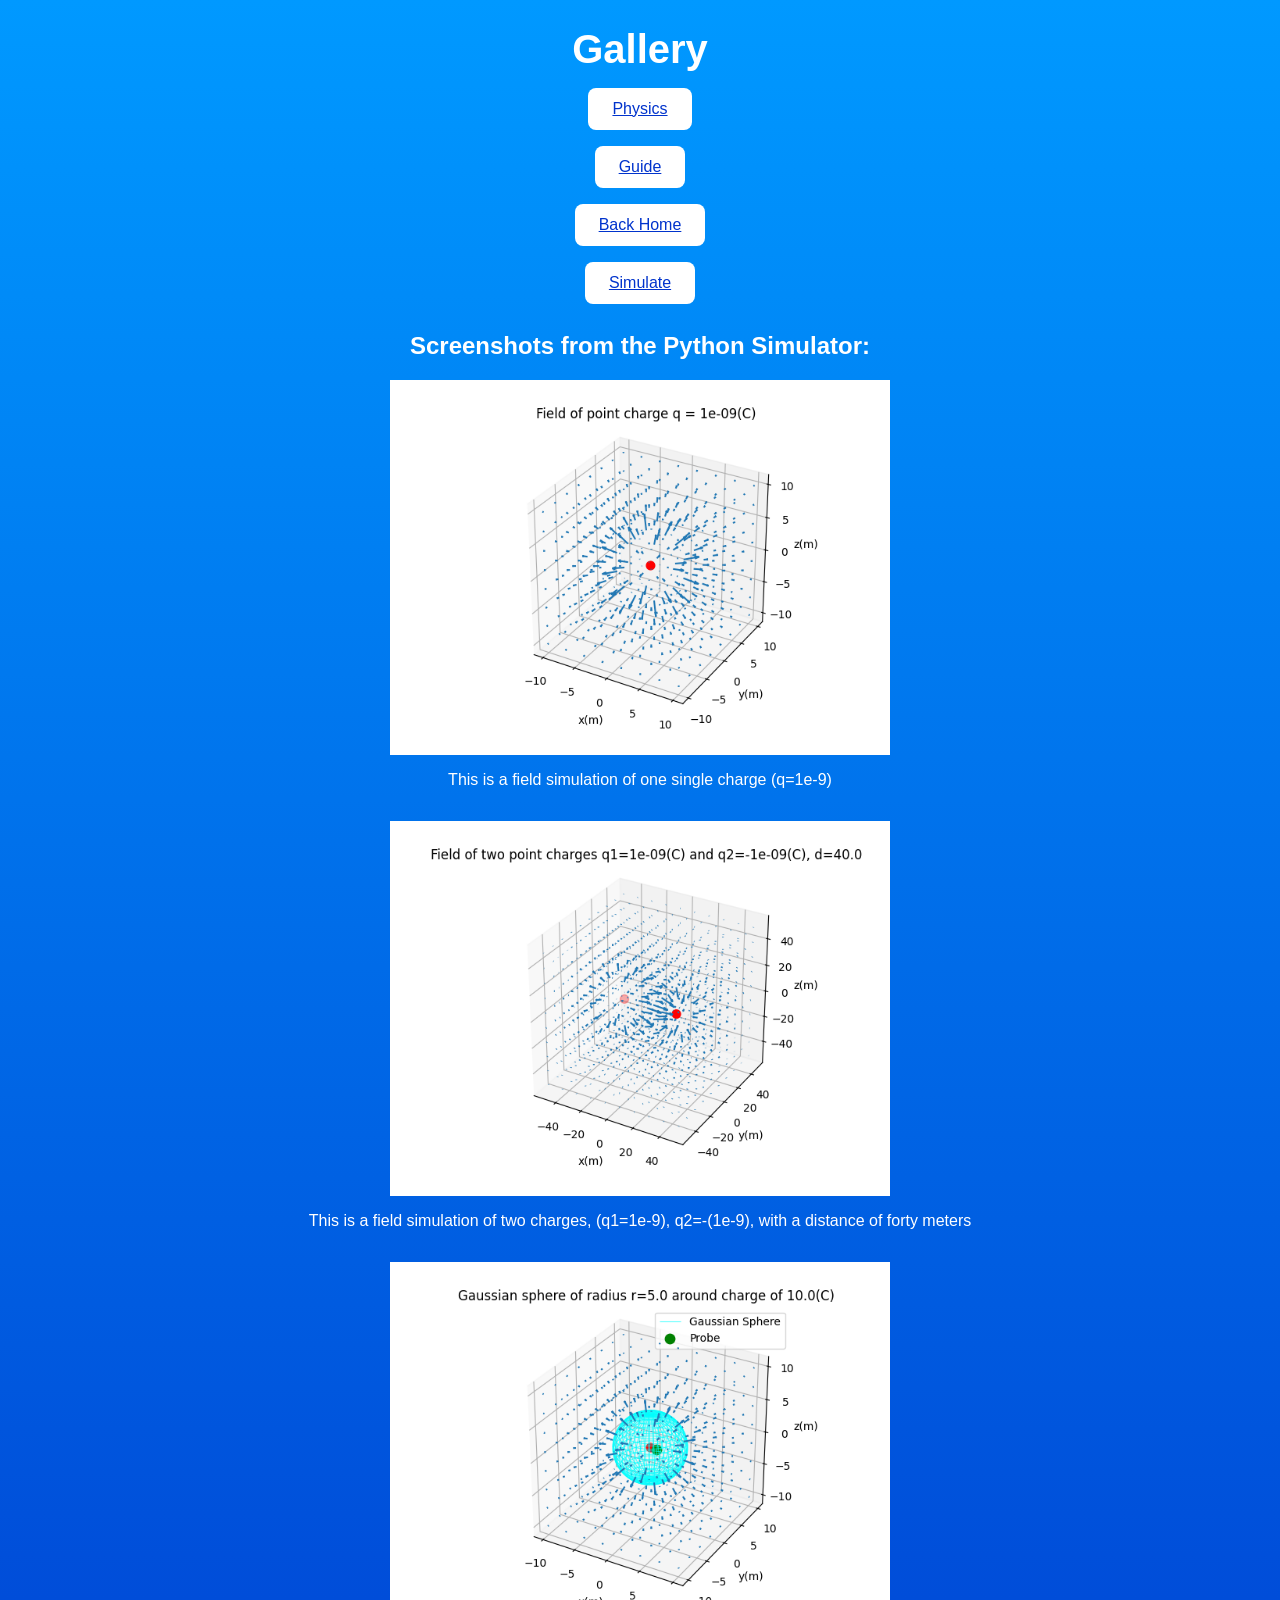
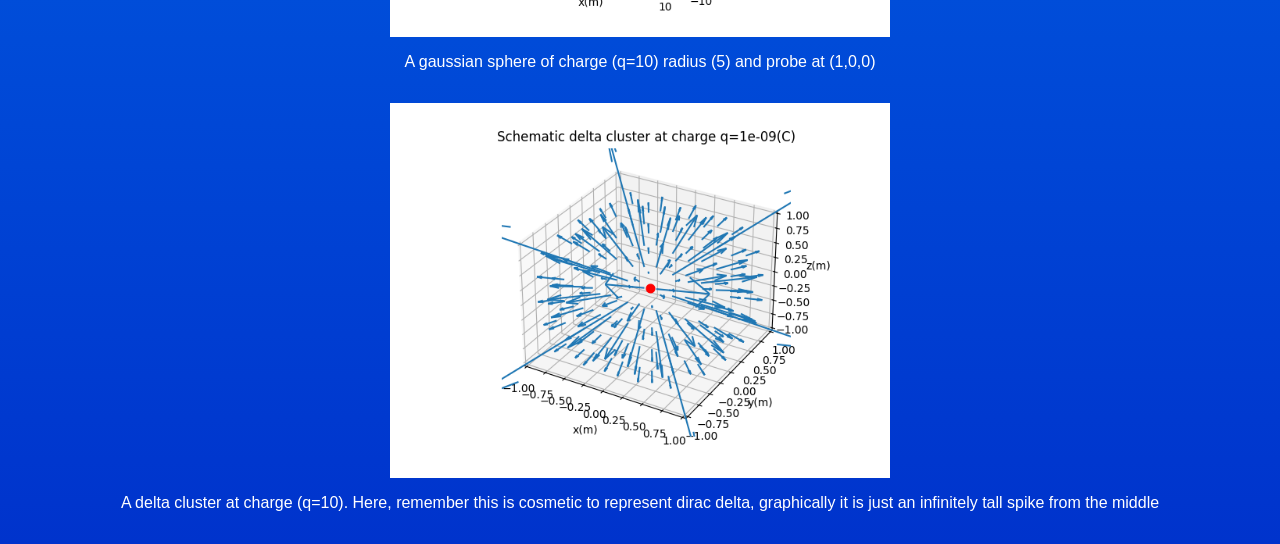
==== Static/Gallery.html @ e861a439 "Add browser simulations and Static site updates" ====
<!DOCTYPE html>
<html lang="en">
<head>
    <meta charset="UTF-8">
    <title>Gallery</title>
     <style>
    body {
      margin: 0;
      min-height: 100vh;
      background: linear-gradient(180deg, #0099ff, #0033cc);
      display: flex;
      flex-direction: column;
      align-items: center;
      justify-content: center;
      text-align: center;
      color: white;
      font-family: Arial, sans-serif;
    }
    h1 { font-size: 2.5rem; margin-bottom: 0.5rem; }
    p  { margin-bottom: 2rem; }
    .btn {
      border: none;
      padding: 12px 24px;
      margin: 8px;
      font-size: 1rem;
      border-radius: 8px;
      cursor: pointer;
    }
    .btn-blue   { background: white; color: #0033cc; }
    .btn-yellow { background: #ffcc00; color: #003366; }
    .btn-outline { background: transparent; color: white; border: 2px solid white; }
    .btn:hover { opacity: 0.85; }
  </style>
</head>
<body>
<h1>Gallery</h1>
<a href="Physics.html" class="btn btn-blue"> Physics</a>
  <a href="Guide.html" class="btn btn-blue"> Guide </a>
  <a href="Index.html" class="btn btn-blue">Back Home</a>
  <a href="Simulate.html" class="btn btn-blue">Simulate</a>
<h2>Screenshots from the Python Simulator:</h2>

<img src="1ChargeFunction.png" alt="One Charge Field" width="500">
<p>This is a field simulation of one single charge (q=1e-9)</p>
<img src="2ChargeFunction.png" alt="Two Charge Field" width="500">
<p>This is a field simulation of two charges, (q1=1e-9), q2=-(1e-9), with a distance of forty meters</p>
<img src="GaussSphere.png" alt="Gaussian Sphere" width="500">
<p>A gaussian sphere of charge (q=10) radius (5) and probe at (1,0,0)</p>
<img src="DiracDelta.png" alt="Delta Cluster" width="500">
<p>A delta cluster at charge (q=10). Here, remember this is cosmetic to represent dirac delta, graphically it is just an infinitely tall spike from the middle</p>
</body>


</html>
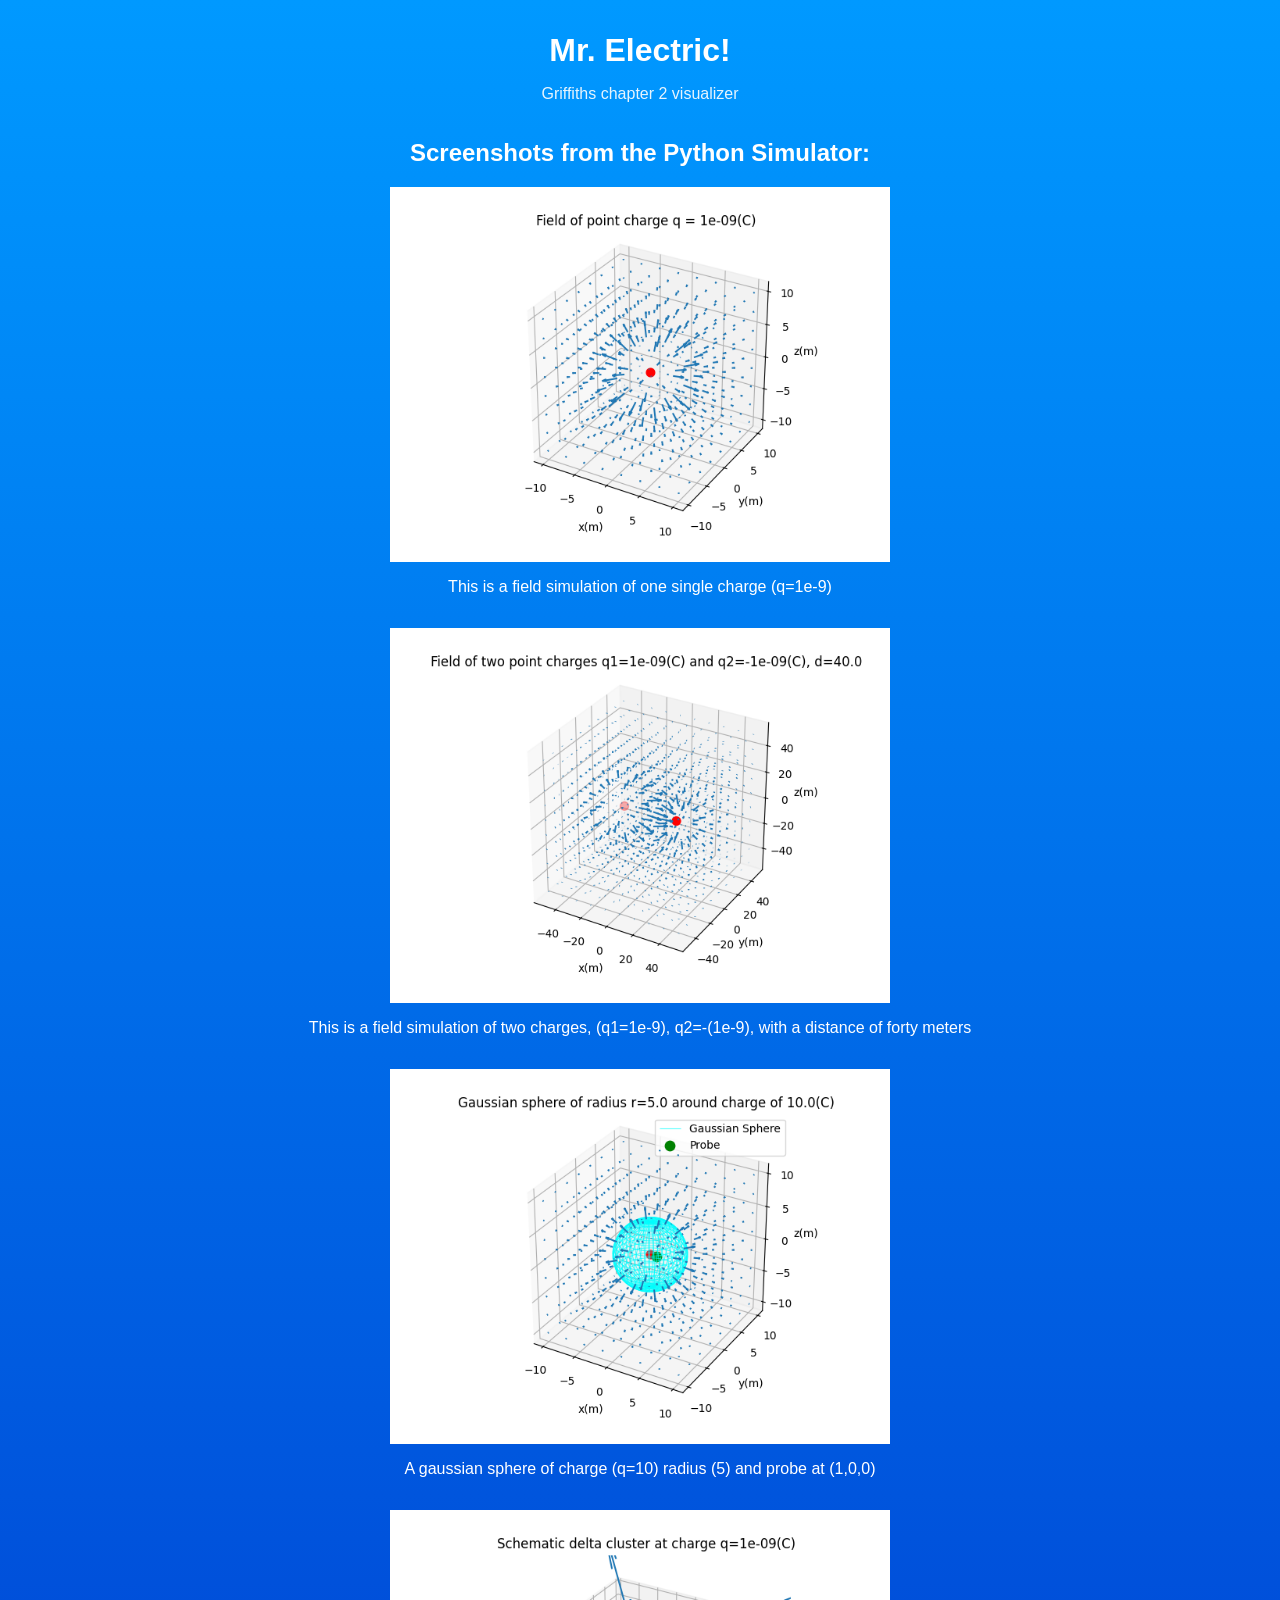
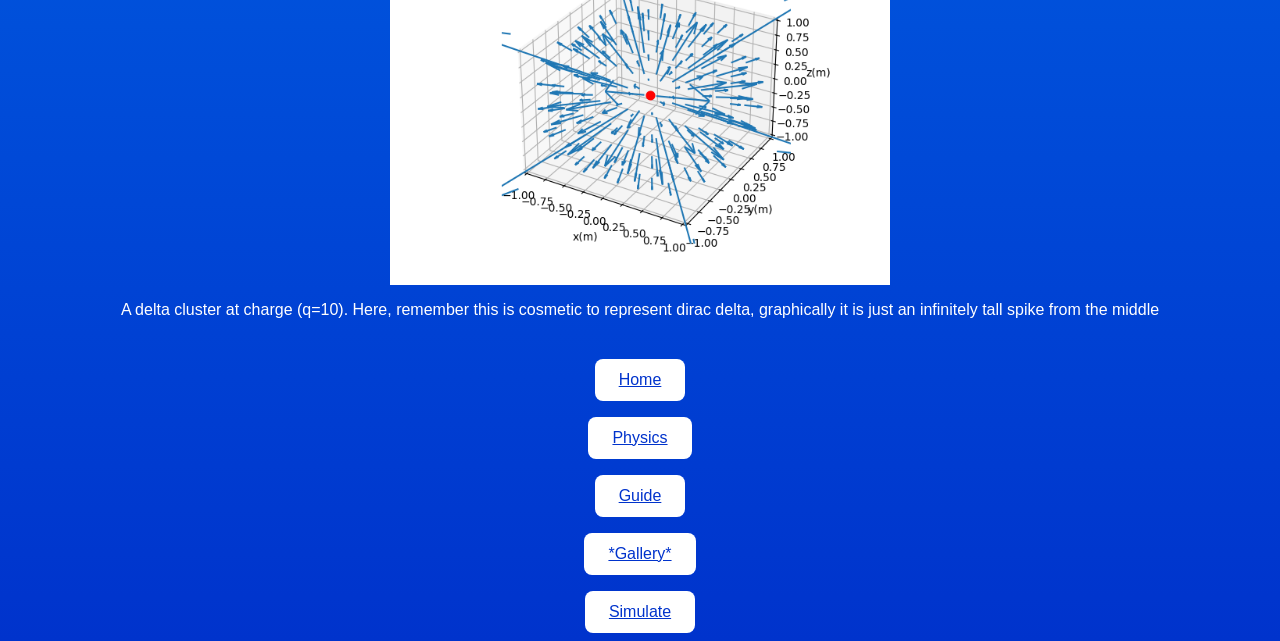
==== commit c4b6e068: "Polish site docs and README for Stardance" ====
--- a/Static/Gallery.html
+++ b/Static/Gallery.html
@@ -2,42 +2,16 @@
 <html lang="en">
 <head>
     <meta charset="UTF-8">
-    <title>Gallery</title>
-     <style>
-    body {
-      margin: 0;
-      min-height: 100vh;
-      background: linear-gradient(180deg, #0099ff, #0033cc);
-      display: flex;
-      flex-direction: column;
-      align-items: center;
-      justify-content: center;
-      text-align: center;
-      color: white;
-      font-family: Arial, sans-serif;
-    }
-    h1 { font-size: 2.5rem; margin-bottom: 0.5rem; }
-    p  { margin-bottom: 2rem; }
-    .btn {
-      border: none;
-      padding: 12px 24px;
-      margin: 8px;
-      font-size: 1rem;
-      border-radius: 8px;
-      cursor: pointer;
-    }
-    .btn-blue   { background: white; color: #0033cc; }
-    .btn-yellow { background: #ffcc00; color: #003366; }
-    .btn-outline { background: transparent; color: white; border: 2px solid white; }
-    .btn:hover { opacity: 0.85; }
-  </style>
+    <title>Mr. Electric-Gallery</title>
+
+     <link rel="stylesheet" href="style.css">
 </head>
 <body>
-<h1>Gallery</h1>
-<a href="Physics.html" class="btn btn-blue"> Physics</a>
-  <a href="Guide.html" class="btn btn-blue"> Guide </a>
-  <a href="Index.html" class="btn btn-blue">Back Home</a>
-  <a href="Simulate.html" class="btn btn-blue">Simulate</a>
+<header>
+  <p class="brand">Mr. Electric!</p>
+  <p class="tagline">Griffiths chapter 2 visualizer</p>
+
+</header>
 <h2>Screenshots from the Python Simulator:</h2>
 
 <img src="1ChargeFunction.png" alt="One Charge Field" width="500">
@@ -48,6 +22,11 @@
 <p>A gaussian sphere of charge (q=10) radius (5) and probe at (1,0,0)</p>
 <img src="DiracDelta.png" alt="Delta Cluster" width="500">
 <p>A delta cluster at charge (q=10). Here, remember this is cosmetic to represent dirac delta, graphically it is just an infinitely tall spike from the middle</p>
+<a href="Index.html" class="btn btn-blue">Home</a>
+  <a href="Physics.html" class="btn btn-blue">Physics</a>
+  <a href="Guide.html" class="btn btn-blue">Guide</a>
+  <a href="Gallery.html" class="btn btn-blue">*Gallery*</a>
+  <a href="Simulate.html" class="btn btn-blue">Simulate</a>
 </body>
 
 
--- a/Static/style.css
+++ b/Static/style.css
@@ -0,0 +1,62 @@
+body {
+      margin: 0;
+      min-height: 100vh;
+      background: linear-gradient(180deg, #0099ff, #0033cc);
+      display: flex;
+      flex-direction: column;
+      align-items: center;
+      justify-content: flex-start;
+      text-align: center;
+      color: white;
+      font-family: Arial, sans-serif;
+    }
+    h1 { font-size: 2.5rem; margin-bottom: 0.5rem; }
+    p  { margin-bottom: 2rem; }
+    .btn {
+      border: none;
+      padding: 12px 24px;
+      margin: 8px;
+      font-size: 1rem;
+      border-radius: 8px;
+      cursor: pointer;
+    }
+    .btn-blue   { background: white; color: #0033cc; }
+    .btn-yellow { background: #ffcc00; color: #003366; }
+    .btn-outline { background: transparent; color: white; border: 2px solid white; }
+    .btn:hover { opacity: 0.85; }
+
+
+
+body.page-simulate{
+    justify-content: flex-start;
+    padding: 1.5rem 1rem 2rem;
+}
+
+
+
+.controls{
+    max-width: 520px;
+    width: 100%;
+    padding: 1.25rem;
+    margin-bottom: 1rem;
+    background:rgba(255, 255, 255, 0.12);
+    border-radius: 12px;
+}
+#display-plot{
+    margin:0.75rem 0 1rem;
+    font-size:1.1rem;
+    font-weight:bold;
+}
+#plot{
+    width:min(90vw, 1100px);
+    height:500px;
+}
+.brand{
+    font-size:2rem;
+    font-weight:bold;
+    margin-bottom: 0.25rem;
+}
+.tagline{
+    margin-bottom:1rem;
+    opacity:0.9;
+}
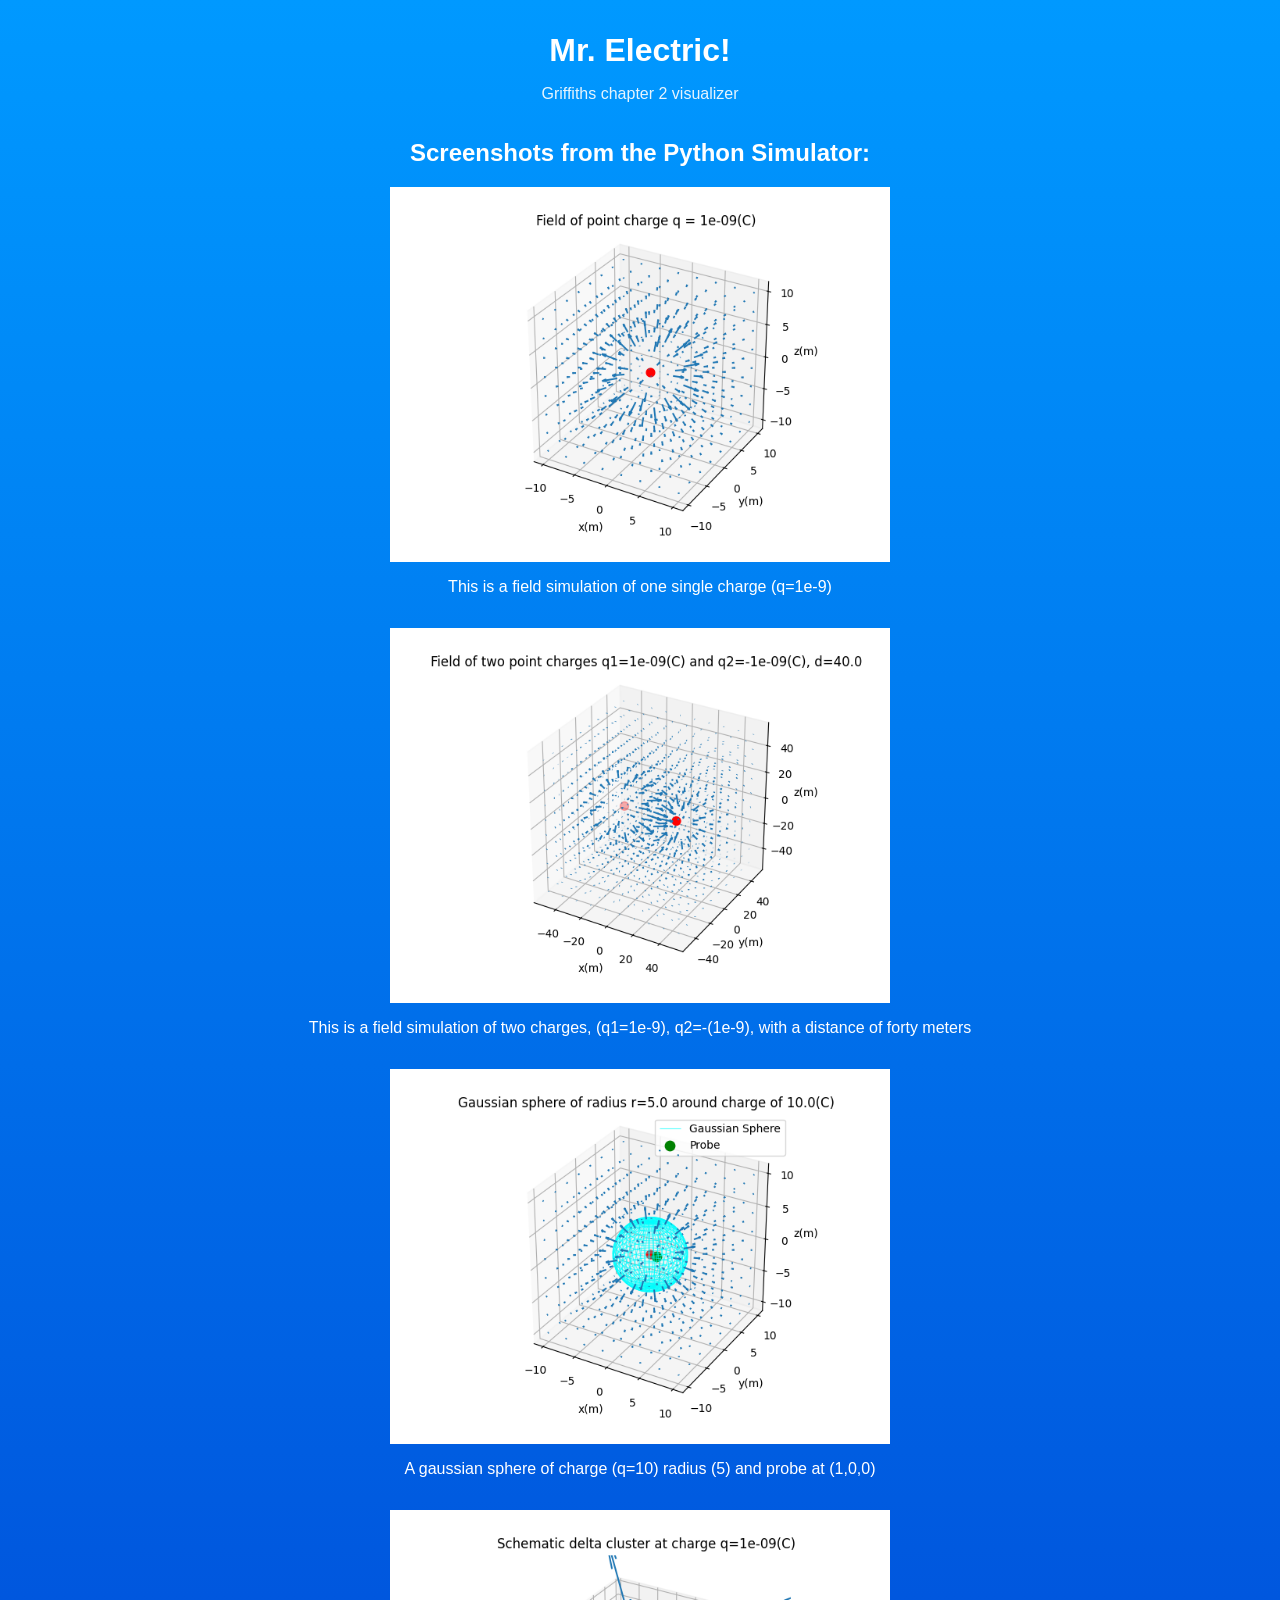
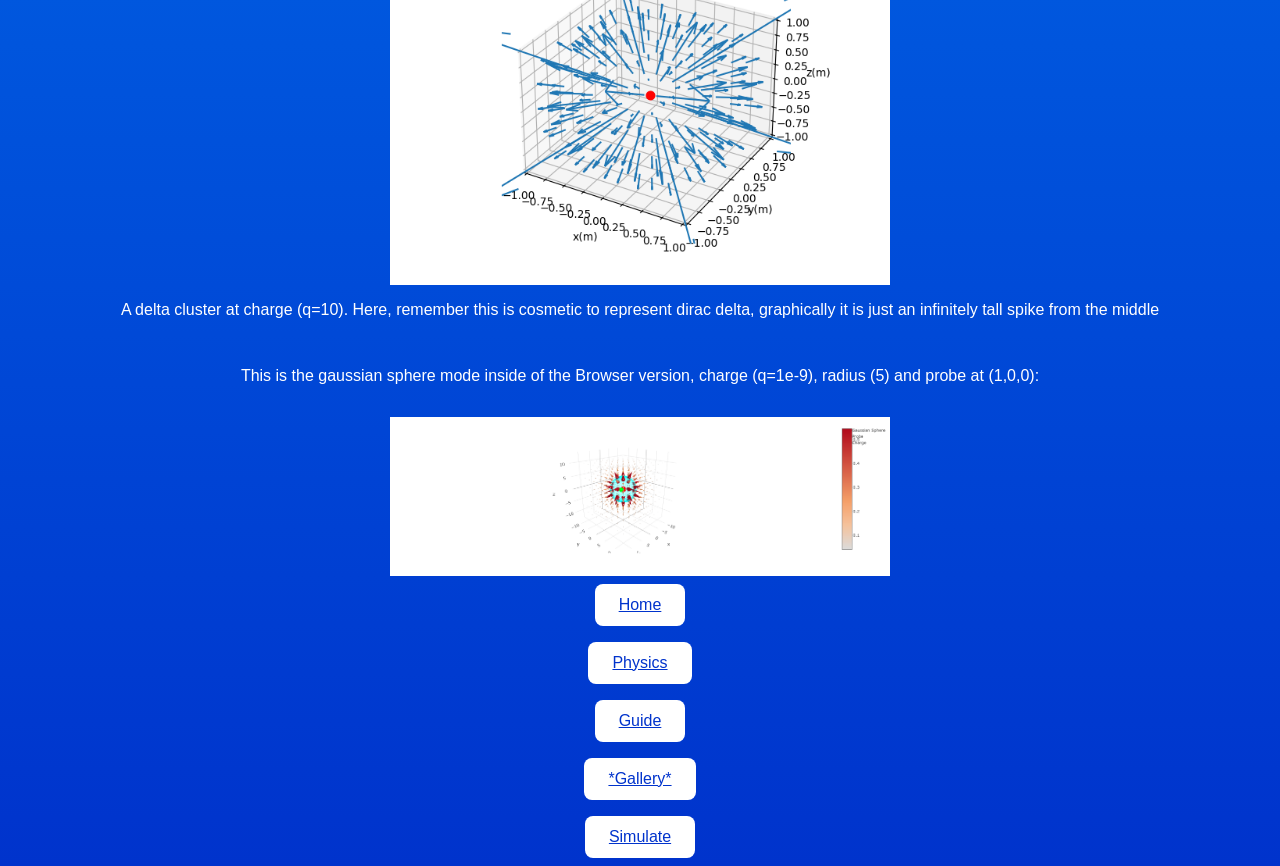
==== commit 8450d275: "Your message here" ====
--- a/Static/Gallery.html
+++ b/Static/Gallery.html
@@ -22,6 +22,9 @@
 <p>A gaussian sphere of charge (q=10) radius (5) and probe at (1,0,0)</p>
 <img src="DiracDelta.png" alt="Delta Cluster" width="500">
 <p>A delta cluster at charge (q=10). Here, remember this is cosmetic to represent dirac delta, graphically it is just an infinitely tall spike from the middle</p>
+<p>This is the gaussian sphere mode inside of the Browser version, charge (q=1e-9), radius (5) and probe at (1,0,0):</p>
+<img src="Gaussian%20Browser.png" alt="Gaussian Sphere Browser"width="500">
+
 <a href="Index.html" class="btn btn-blue">Home</a>
   <a href="Physics.html" class="btn btn-blue">Physics</a>
   <a href="Guide.html" class="btn btn-blue">Guide</a>
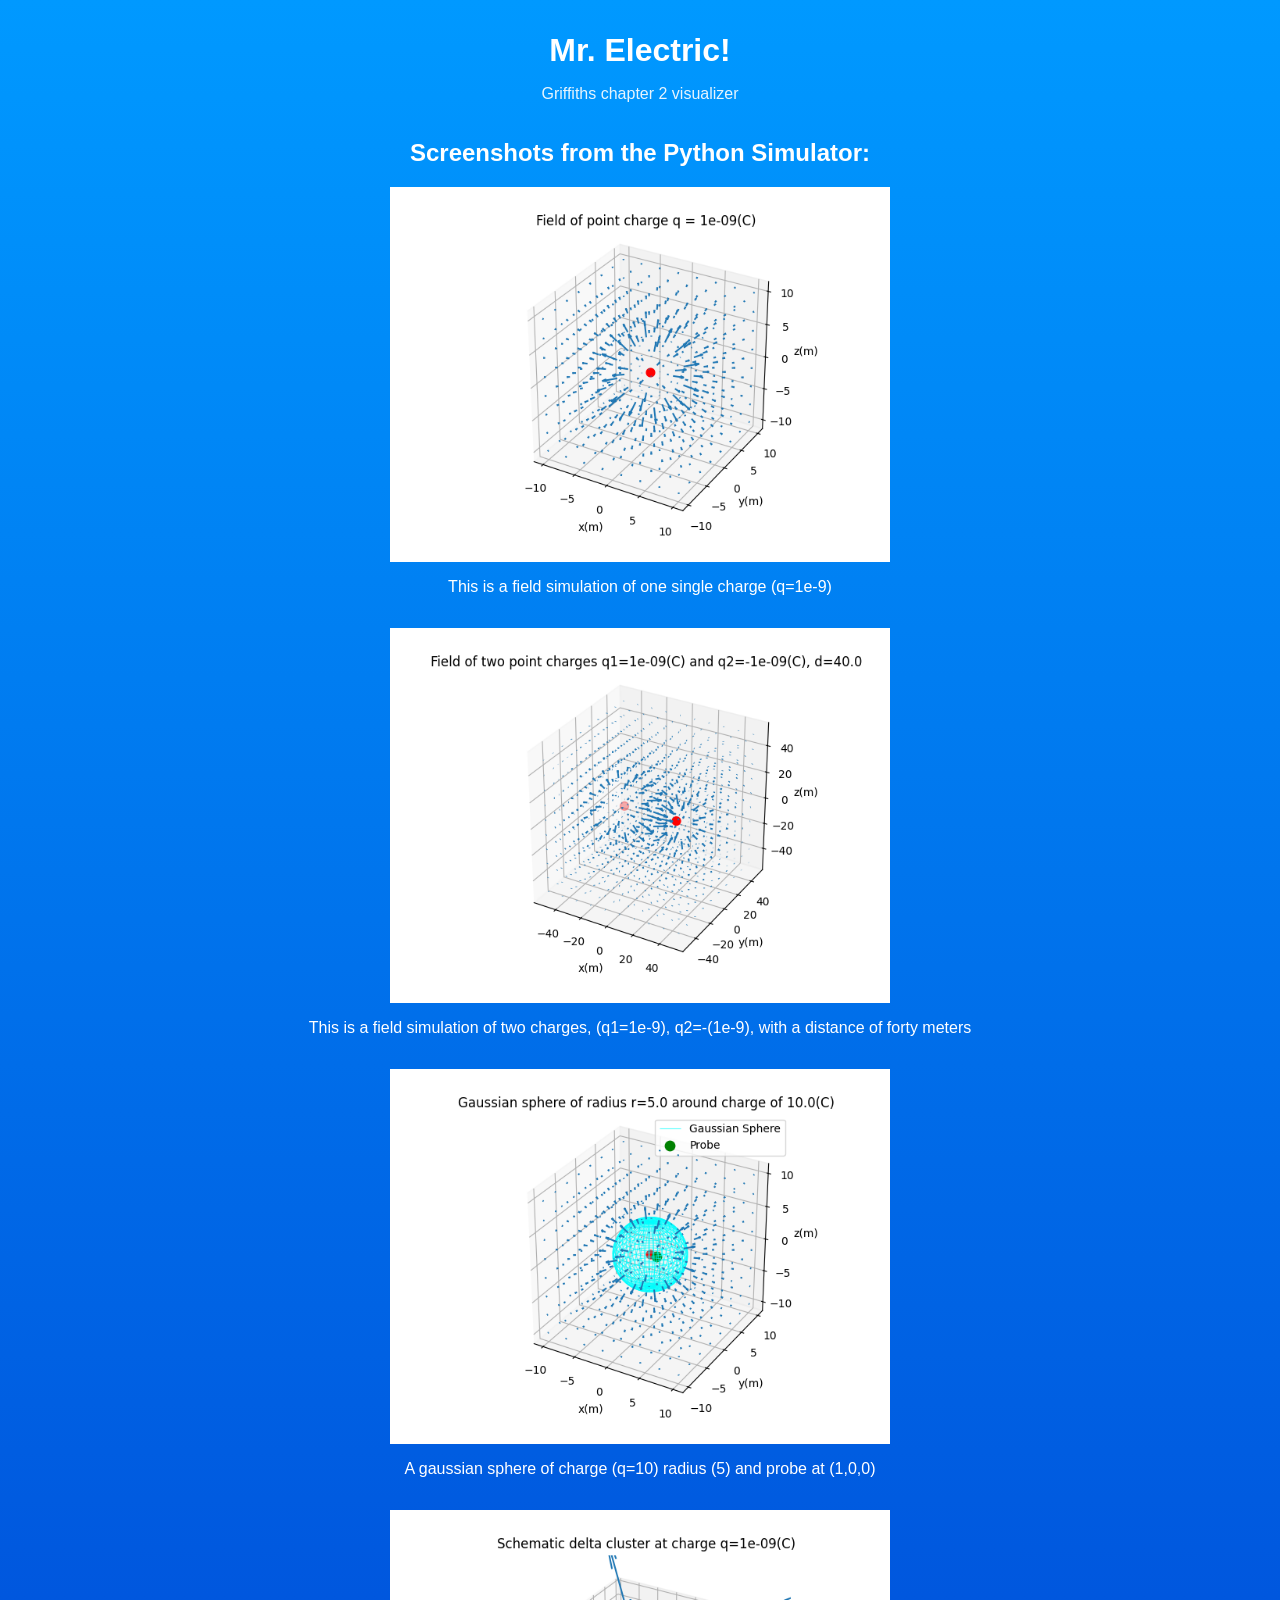
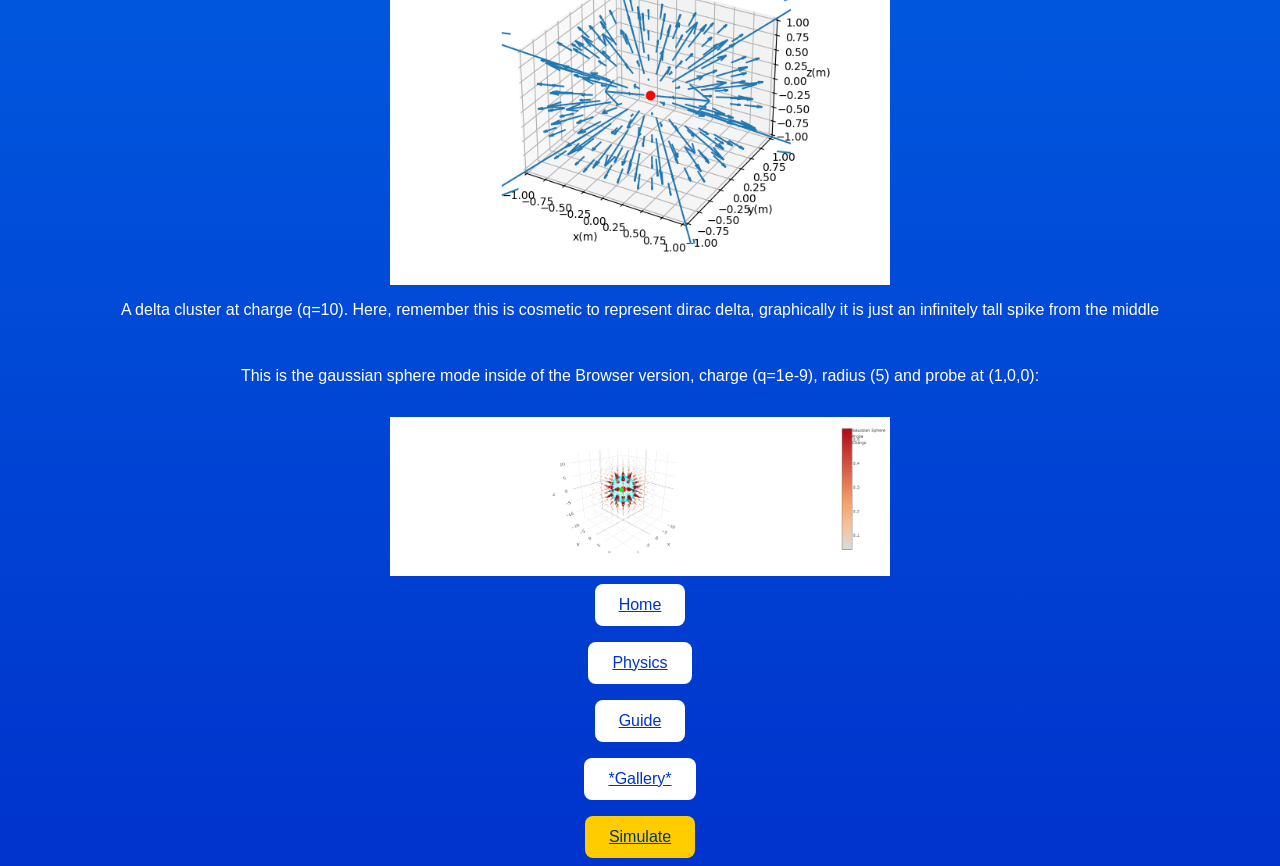
==== commit 9957200c: "Ship polish: probe components, docs, and gallery updates." ====
--- a/Static/Gallery.html
+++ b/Static/Gallery.html
@@ -23,13 +23,13 @@
 <img src="DiracDelta.png" alt="Delta Cluster" width="500">
 <p>A delta cluster at charge (q=10). Here, remember this is cosmetic to represent dirac delta, graphically it is just an infinitely tall spike from the middle</p>
 <p>This is the gaussian sphere mode inside of the Browser version, charge (q=1e-9), radius (5) and probe at (1,0,0):</p>
-<img src="Gaussian%20Browser.png" alt="Gaussian Sphere Browser"width="500">
+<img src="GaussBrowser.png" alt="Gaussian Sphere Browser"width="500">
 
 <a href="Index.html" class="btn btn-blue">Home</a>
   <a href="Physics.html" class="btn btn-blue">Physics</a>
   <a href="Guide.html" class="btn btn-blue">Guide</a>
   <a href="Gallery.html" class="btn btn-blue">*Gallery*</a>
-  <a href="Simulate.html" class="btn btn-blue">Simulate</a>
+  <a href="Simulate.html" class="btn btn-yellow">Simulate</a>
 </body>
 
 
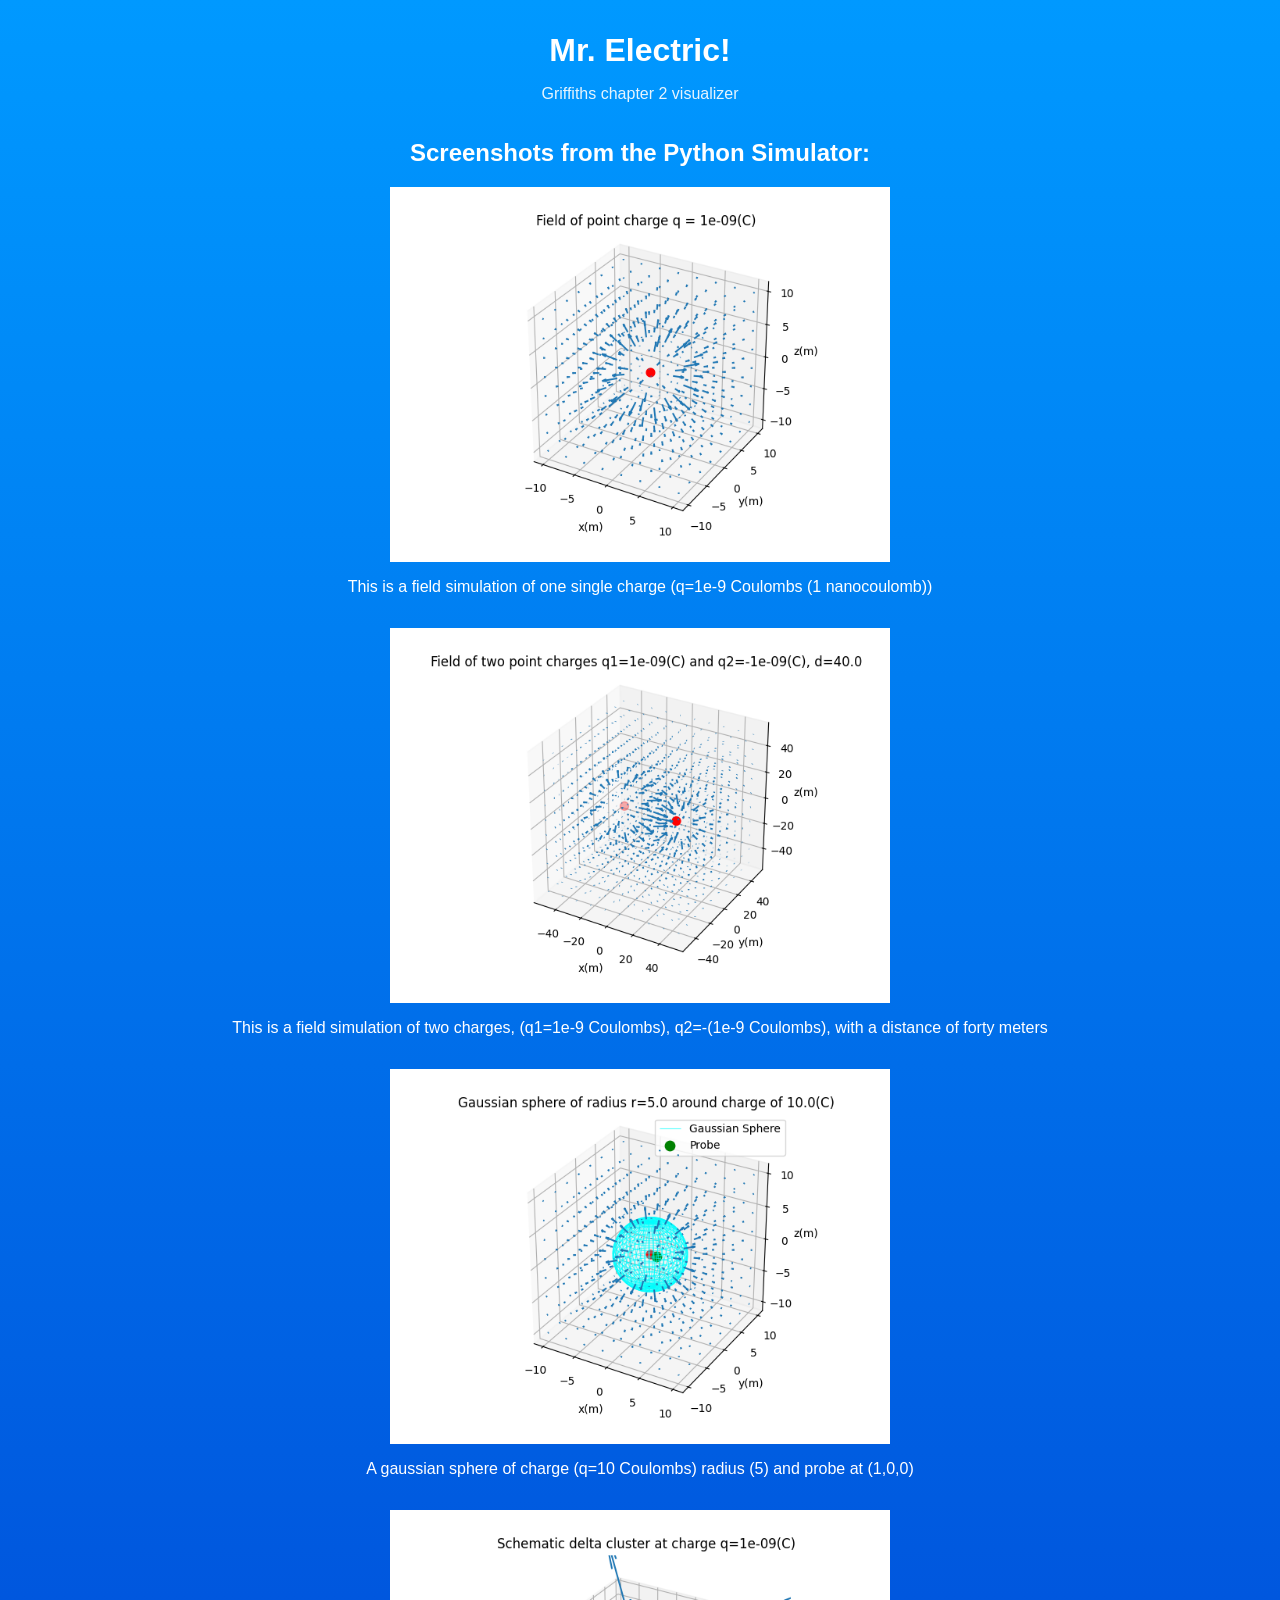
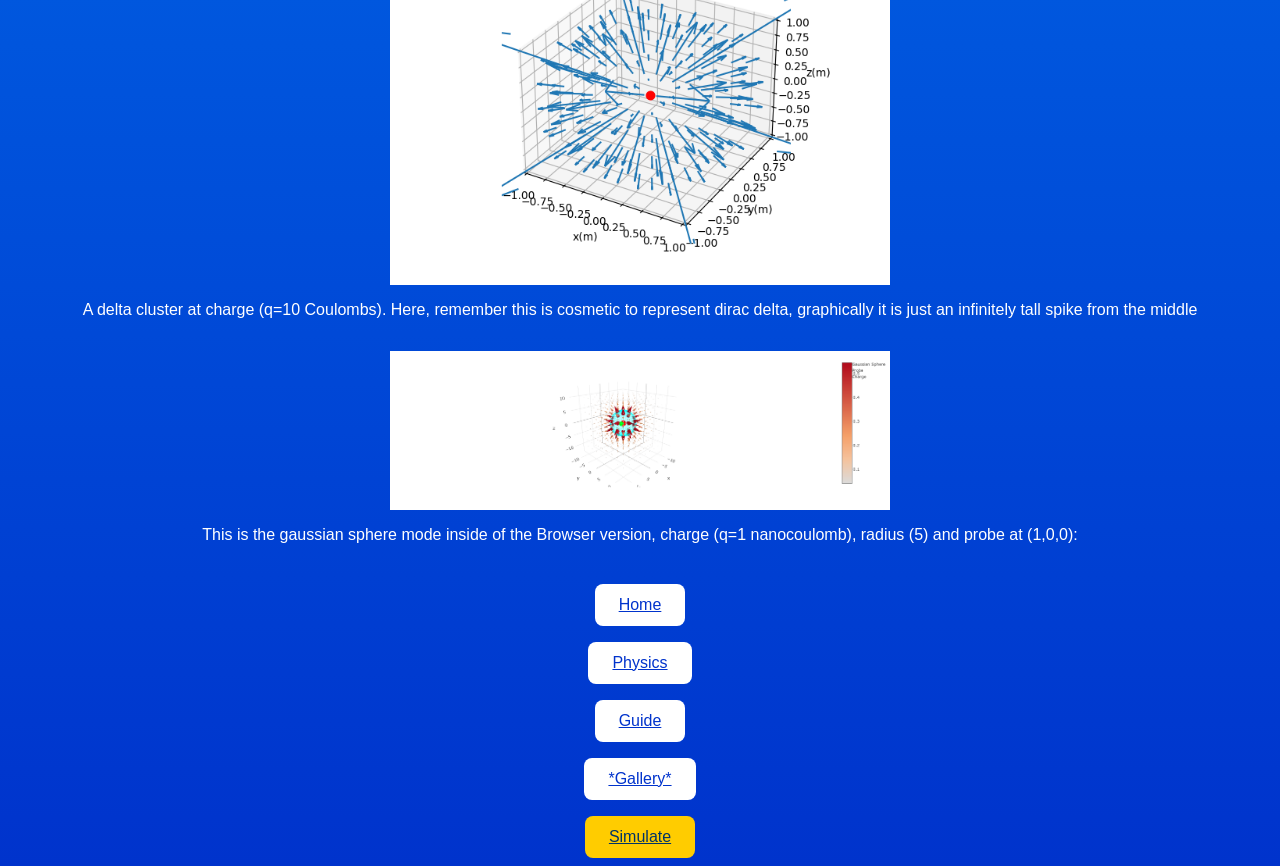
==== commit c7eebfae: "Ship: gallery captions and README honest limits." ====
--- a/Static/Gallery.html
+++ b/Static/Gallery.html
@@ -15,15 +15,16 @@
 <h2>Screenshots from the Python Simulator:</h2>
 
 <img src="1ChargeFunction.png" alt="One Charge Field" width="500">
-<p>This is a field simulation of one single charge (q=1e-9)</p>
+<p>This is a field simulation of one single charge (q=1e-9 Coulombs (1 nanocoulomb))</p>
 <img src="2ChargeFunction.png" alt="Two Charge Field" width="500">
-<p>This is a field simulation of two charges, (q1=1e-9), q2=-(1e-9), with a distance of forty meters</p>
+<p>This is a field simulation of two charges, (q1=1e-9 Coulombs), q2=-(1e-9 Coulombs), with a distance of forty meters</p>
 <img src="GaussSphere.png" alt="Gaussian Sphere" width="500">
-<p>A gaussian sphere of charge (q=10) radius (5) and probe at (1,0,0)</p>
+<p>A gaussian sphere of charge (q=10 Coulombs) radius (5) and probe at (1,0,0)</p>
 <img src="DiracDelta.png" alt="Delta Cluster" width="500">
-<p>A delta cluster at charge (q=10). Here, remember this is cosmetic to represent dirac delta, graphically it is just an infinitely tall spike from the middle</p>
-<p>This is the gaussian sphere mode inside of the Browser version, charge (q=1e-9), radius (5) and probe at (1,0,0):</p>
+<p>A delta cluster at charge (q=10 Coulombs). Here, remember this is cosmetic to represent dirac delta, graphically it is just an infinitely tall spike from the middle</p>
+
 <img src="GaussBrowser.png" alt="Gaussian Sphere Browser"width="500">
+<p>This is the gaussian sphere mode inside of the Browser version, charge (q=1 nanocoulomb), radius (5) and probe at (1,0,0):</p>
 
 <a href="Index.html" class="btn btn-blue">Home</a>
   <a href="Physics.html" class="btn btn-blue">Physics</a>
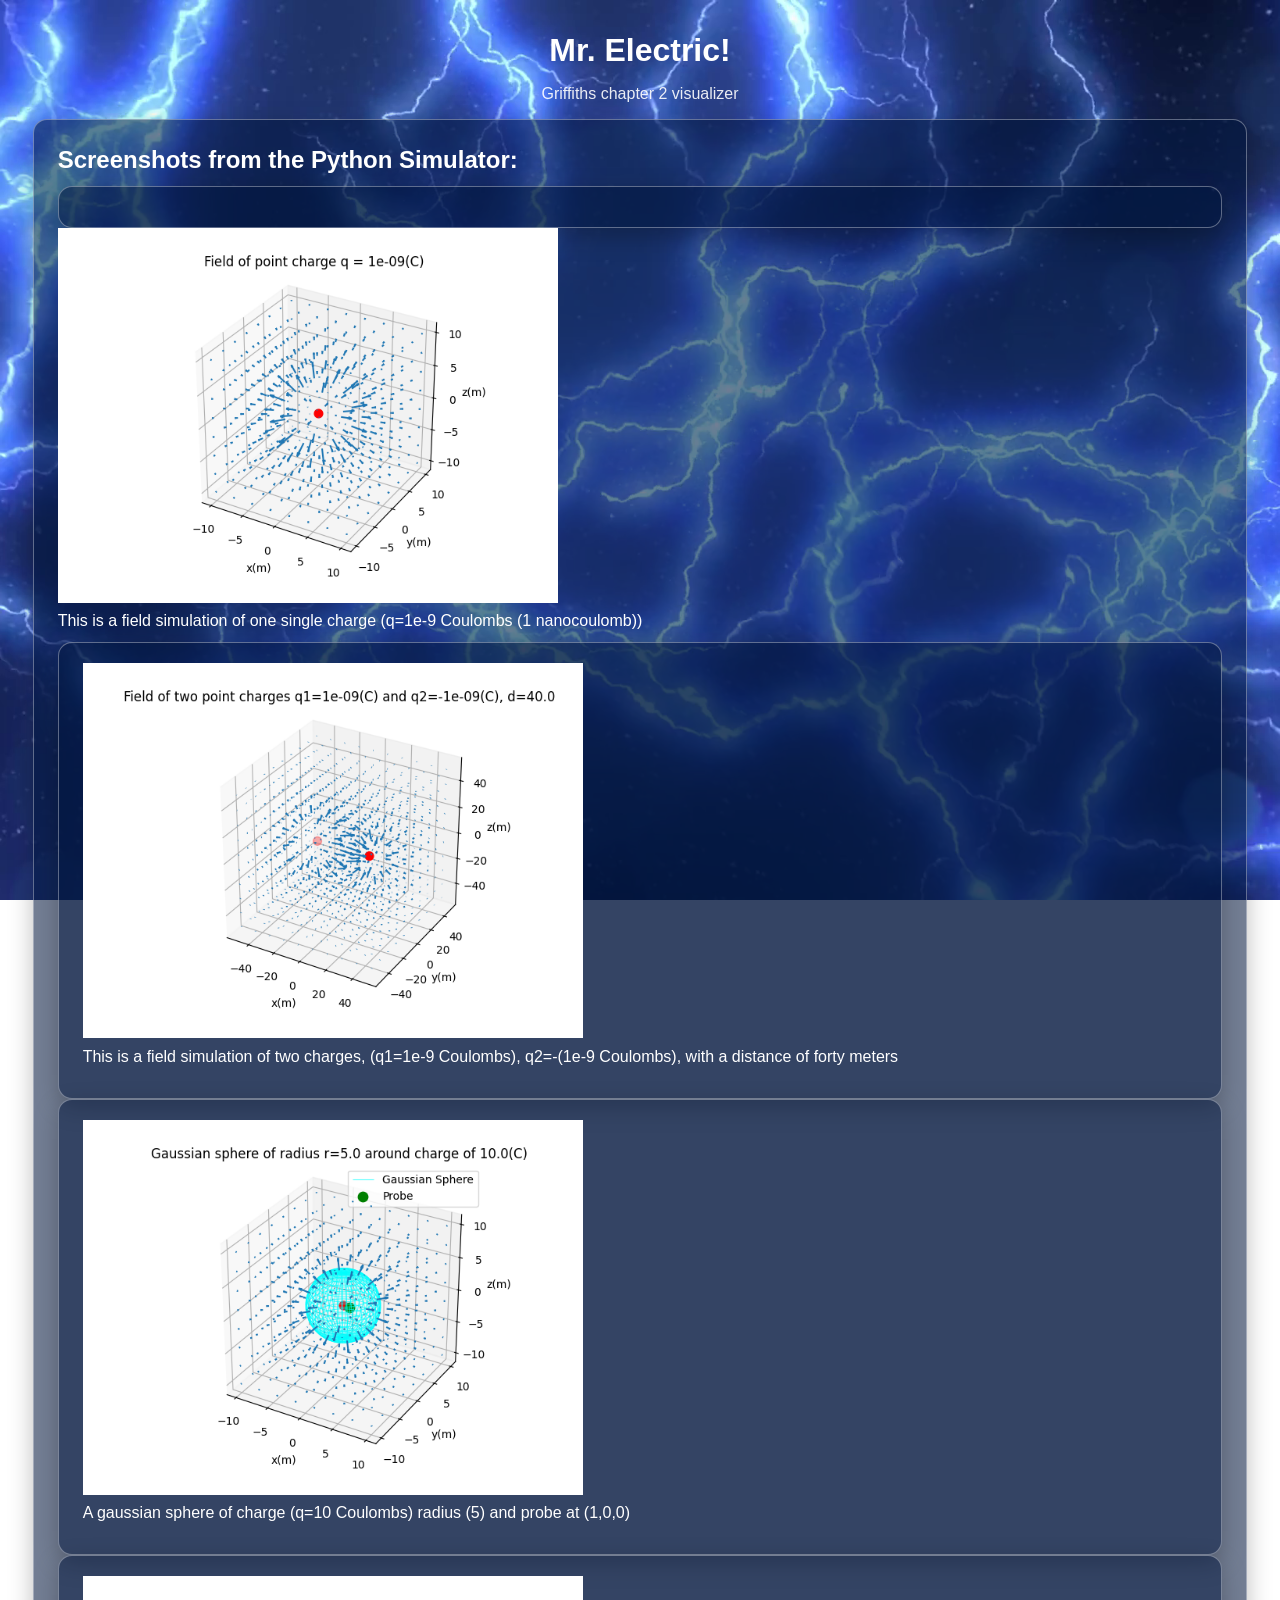
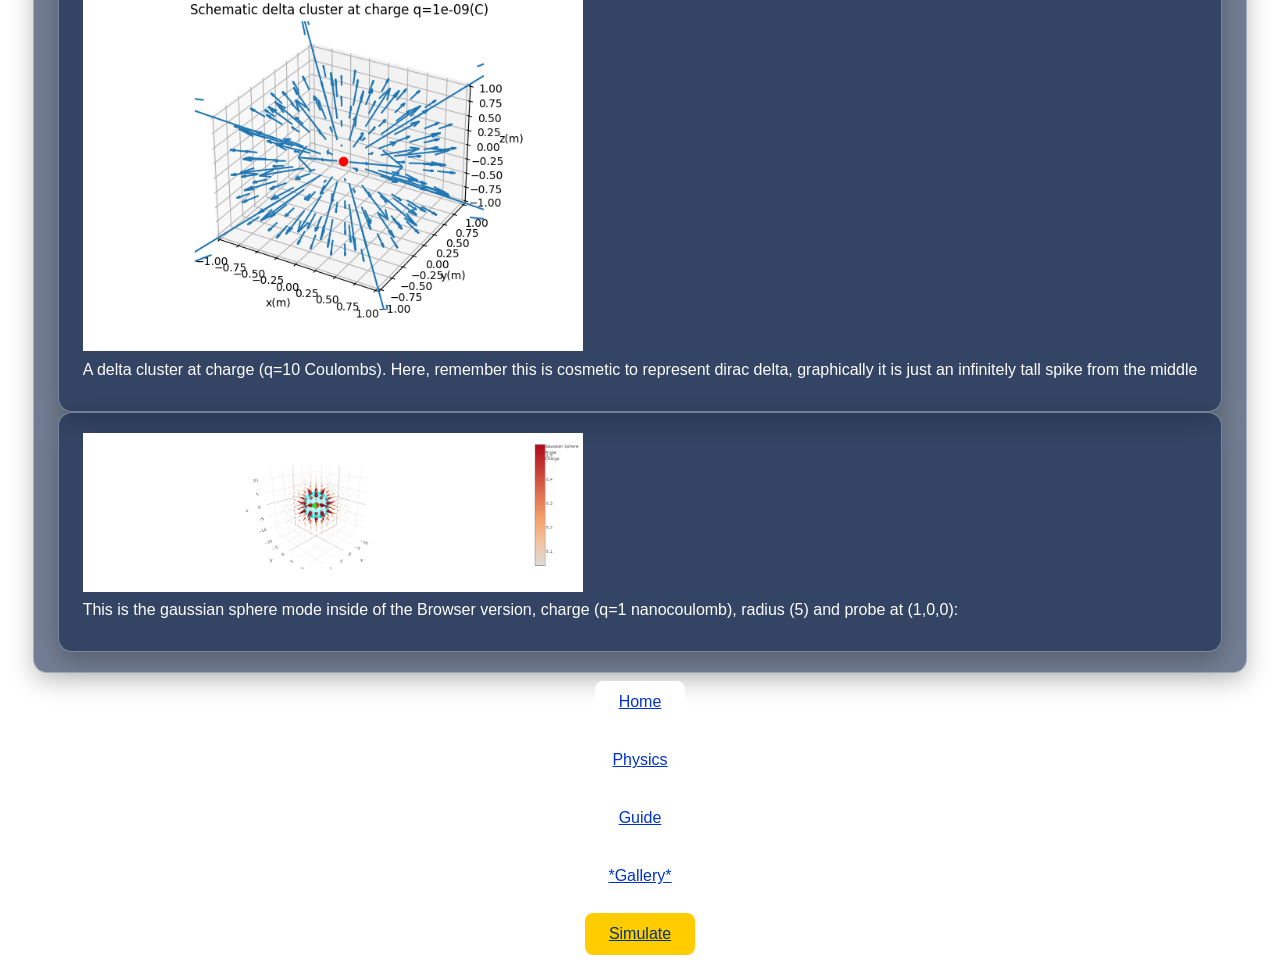
==== commit 5e50496d: "Add permittivity mode, adaptive cone scaling, and page cards." ====
--- a/Static/Gallery.html
+++ b/Static/Gallery.html
@@ -12,20 +12,29 @@
   <p class="tagline">Griffiths chapter 2 visualizer</p>
 
 </header>
+<section class="card row">
 <h2>Screenshots from the Python Simulator:</h2>
-
+<div class="card"></div>
 <img src="1ChargeFunction.png" alt="One Charge Field" width="500">
 <p>This is a field simulation of one single charge (q=1e-9 Coulombs (1 nanocoulomb))</p>
+    </div>
+    <div class="card">
 <img src="2ChargeFunction.png" alt="Two Charge Field" width="500">
 <p>This is a field simulation of two charges, (q1=1e-9 Coulombs), q2=-(1e-9 Coulombs), with a distance of forty meters</p>
+    </div>
+     <div class="card">
 <img src="GaussSphere.png" alt="Gaussian Sphere" width="500">
 <p>A gaussian sphere of charge (q=10 Coulombs) radius (5) and probe at (1,0,0)</p>
+     </div>
+     <div class="card">
 <img src="DiracDelta.png" alt="Delta Cluster" width="500">
 <p>A delta cluster at charge (q=10 Coulombs). Here, remember this is cosmetic to represent dirac delta, graphically it is just an infinitely tall spike from the middle</p>
-
-<img src="GaussBrowser.png" alt="Gaussian Sphere Browser"width="500">
+     </div>
+     <div class="card">
+<img src="Gaussian%20Browser.png" alt="Gaussian Sphere Browser"width="500">
 <p>This is the gaussian sphere mode inside of the Browser version, charge (q=1 nanocoulomb), radius (5) and probe at (1,0,0):</p>
-
+     </div>
+</section>
 <a href="Index.html" class="btn btn-blue">Home</a>
   <a href="Physics.html" class="btn btn-blue">Physics</a>
   <a href="Guide.html" class="btn btn-blue">Guide</a>
--- a/Static/style.css
+++ b/Static/style.css
@@ -1,7 +1,11 @@
 body {
       margin: 0;
       min-height: 100vh;
-      background: linear-gradient(180deg, #0099ff, #0033cc);
+      background-image: url("EBackground.png");
+      background-size: cover;
+      background-position: center;
+      background-repeat: no-repeat;
+      background-attachment: fixed;
       display: flex;
       flex-direction: column;
       align-items: center;
@@ -9,6 +13,7 @@
       text-align: center;
       color: white;
       font-family: Arial, sans-serif;
+
     }
     h1 { font-size: 2.5rem; margin-bottom: 0.5rem; }
     p  { margin-bottom: 2rem; }
@@ -33,14 +38,36 @@
 }
 
 
+.card{
+    background: rgba(0,20,60,0.55);
+    border: 1px solid rgba(255,255,255,0.35);
+    border-radius:14px;
+    padding:1.25rem 1.5rem;
+    box-shadow: 0 8px 24px rgba(0,0,0,0.25);
+    text-align:left;
+}
+.card h2,
+.card p{
+    margin-top:0.35rem;
+    margin-bottom:0.75rem;
+}
+
+.card-row{
+    width:min(1000px, 100%);
+    display:grid;
+    grid-template-columns:repeat(auto-fit,minmax(260px,1fr));
+    gap: 1rem;
+    margin: 1rem 0;
+}
 
 .controls{
     max-width: 520px;
     width: 100%;
     padding: 1.25rem;
     margin-bottom: 1rem;
-    background:rgba(255, 255, 255, 0.12);
-    border-radius: 12px;
+    background:rgba(0, 20, 60, 0.55);
+    border: 1px solid rgba(255,255,255,0.35);
+    border-radius: 14px;
 }
 #display-plot{
     margin:0.75rem 0 1rem;
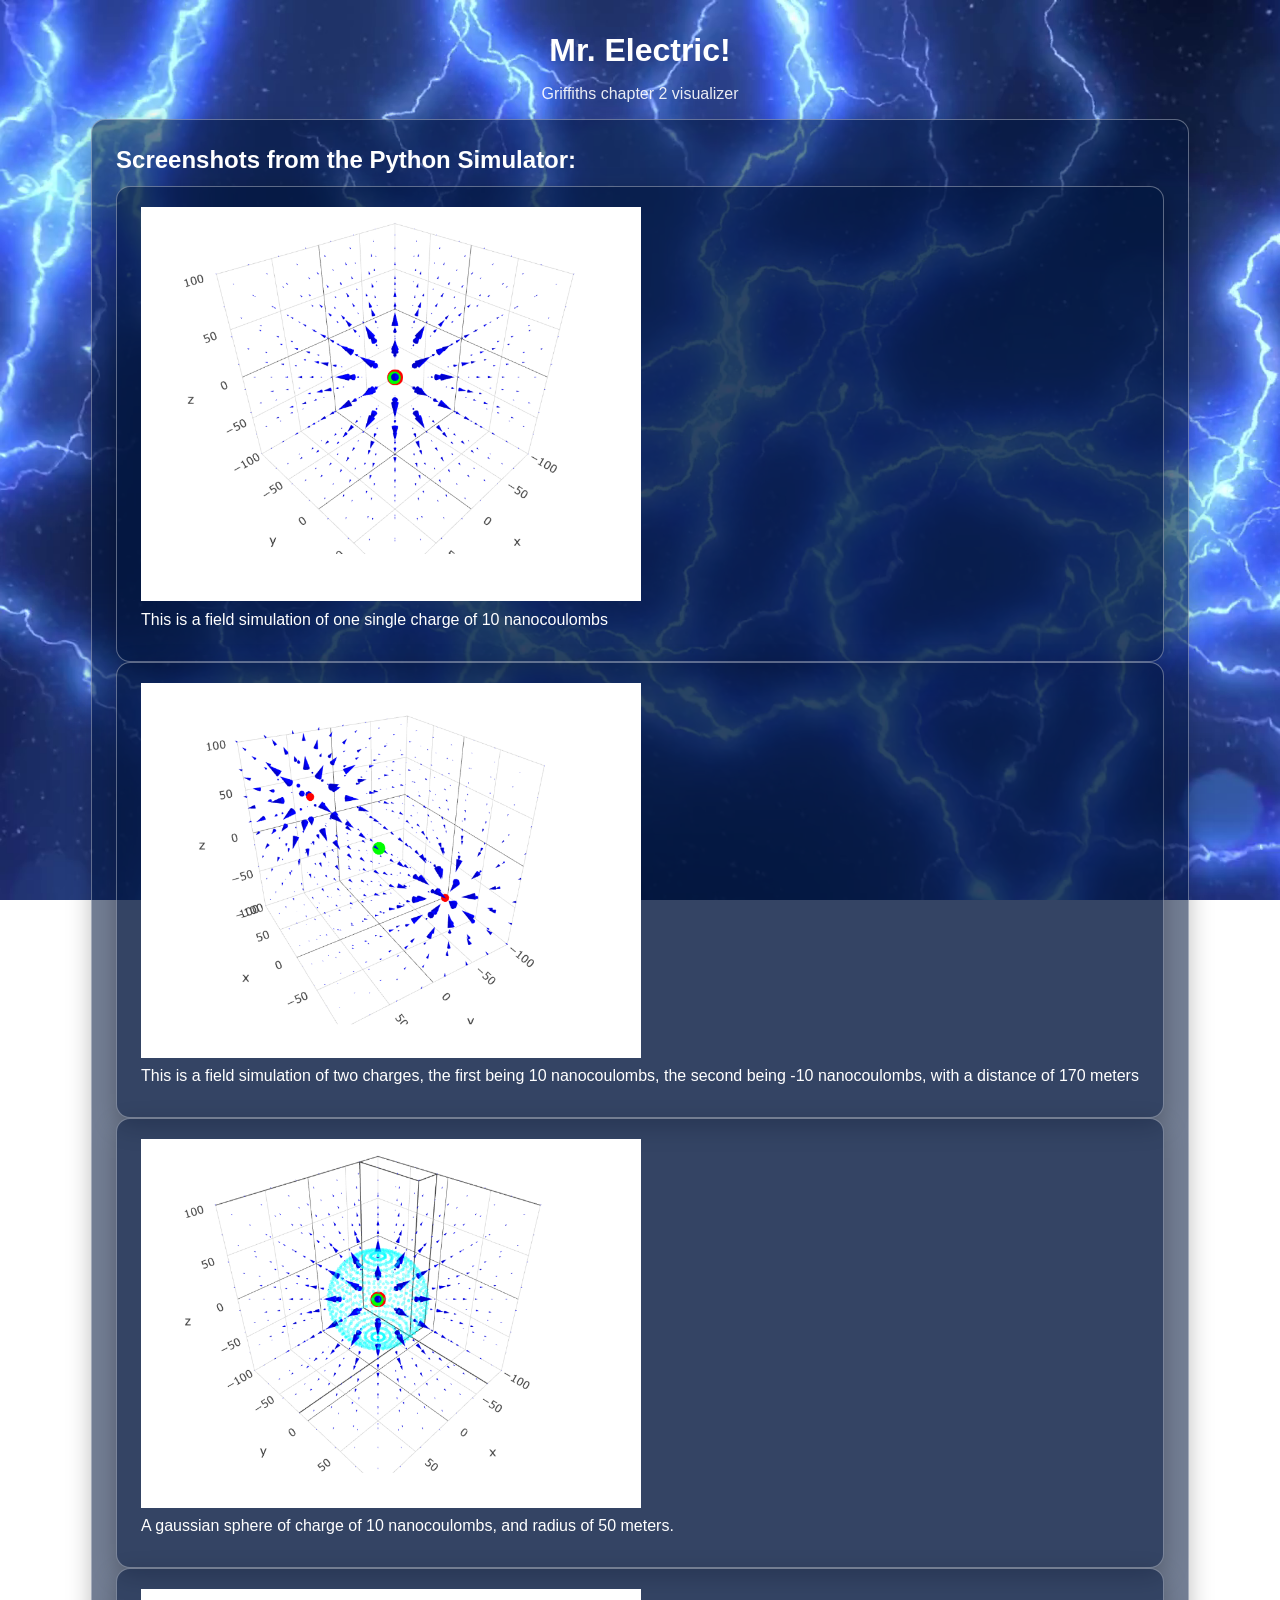
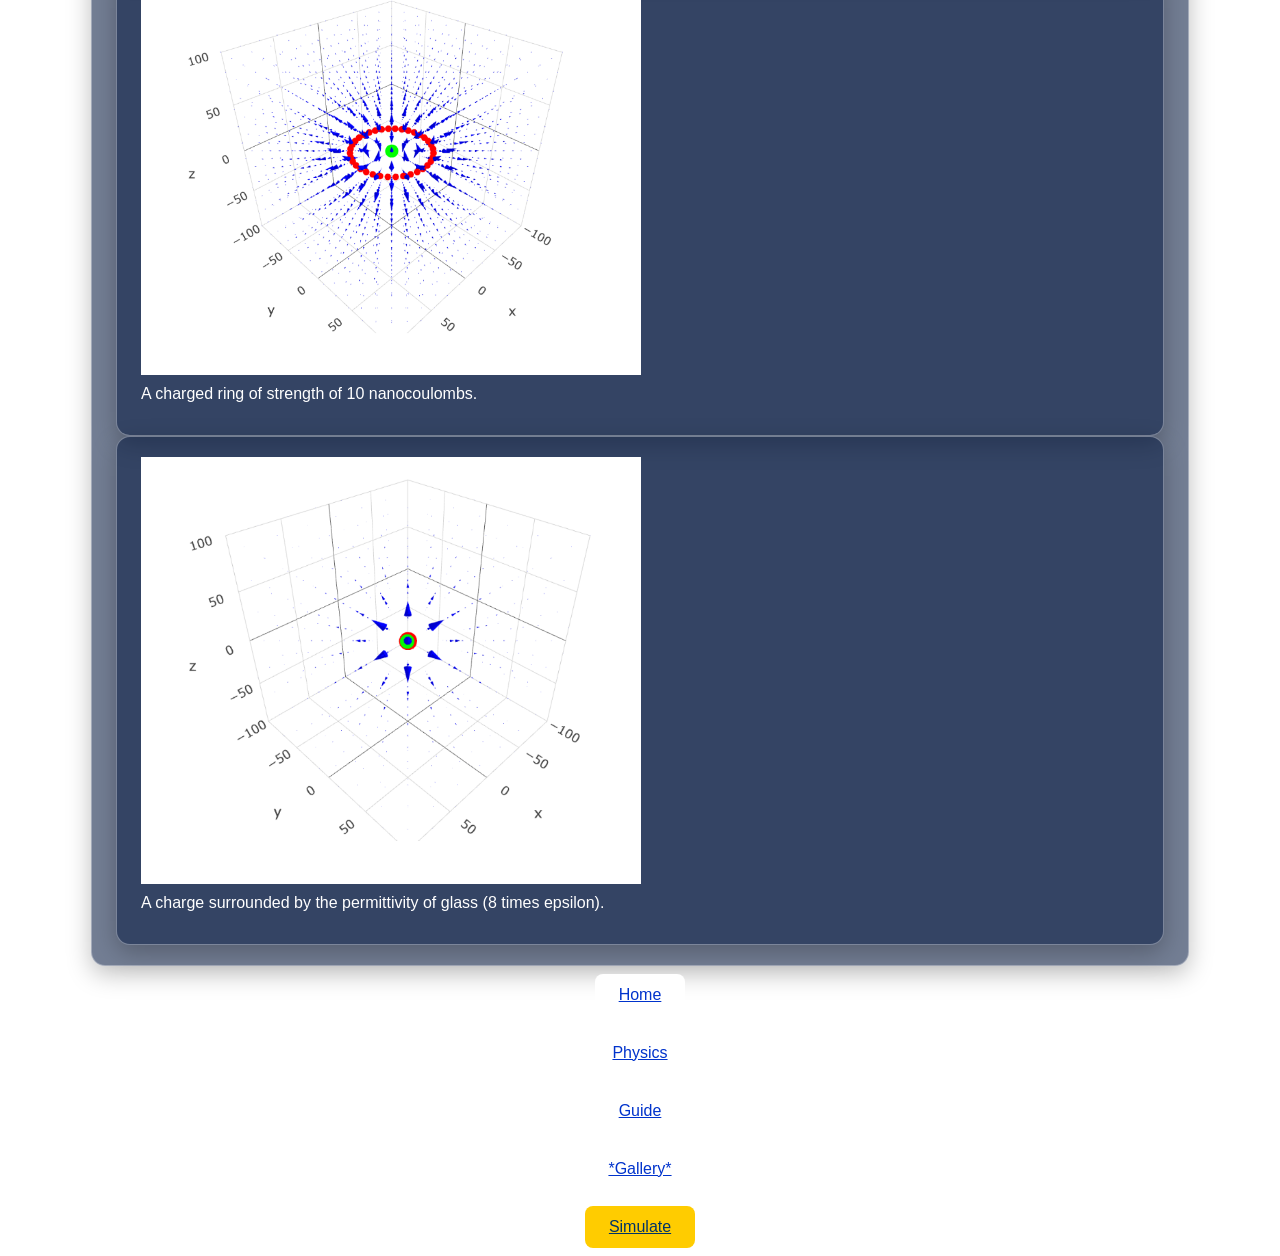
==== commit a7fbcdd8: "Ship charged ring and relative permittivity, and correct the pre-ship readouts." ====
--- a/Static/Gallery.html
+++ b/Static/Gallery.html
@@ -14,26 +14,27 @@
 </header>
 <section class="card row">
 <h2>Screenshots from the Python Simulator:</h2>
-<div class="card"></div>
-<img src="1ChargeFunction.png" alt="One Charge Field" width="500">
-<p>This is a field simulation of one single charge (q=1e-9 Coulombs (1 nanocoulomb))</p>
+<div class="card">
+<img src="1Charge.png" alt="One Charge Field" width="500">
+<p>This is a field simulation of one single charge of 10 nanocoulombs</p>
     </div>
     <div class="card">
-<img src="2ChargeFunction.png" alt="Two Charge Field" width="500">
-<p>This is a field simulation of two charges, (q1=1e-9 Coulombs), q2=-(1e-9 Coulombs), with a distance of forty meters</p>
+<img src="2Charge.png" alt="Two Charge Field" width="500">
+<p>This is a field simulation of two charges, the first being 10 nanocoulombs, the second being -10 nanocoulombs, with a distance of 170 meters</p>
     </div>
      <div class="card">
-<img src="GaussSphere.png" alt="Gaussian Sphere" width="500">
-<p>A gaussian sphere of charge (q=10 Coulombs) radius (5) and probe at (1,0,0)</p>
+<img src="Gausscharge.png" alt="Gaussian Sphere" width="500">
+<p>A gaussian sphere of charge of 10 nanocoulombs, and radius of 50 meters.</p>
      </div>
      <div class="card">
-<img src="DiracDelta.png" alt="Delta Cluster" width="500">
-<p>A delta cluster at charge (q=10 Coulombs). Here, remember this is cosmetic to represent dirac delta, graphically it is just an infinitely tall spike from the middle</p>
+<img src="Ringcharge.png" alt="Charged Ring" width="500">
+<p>A charged ring of strength of 10 nanocoulombs.</p>
      </div>
      <div class="card">
-<img src="Gaussian%20Browser.png" alt="Gaussian Sphere Browser"width="500">
-<p>This is the gaussian sphere mode inside of the Browser version, charge (q=1 nanocoulomb), radius (5) and probe at (1,0,0):</p>
+<img src="Pcharge.png" alt="Gaussian Sphere Browser"width="500">
+<p>A charge surrounded by the permittivity of glass (8 times epsilon).</p>
      </div>
+
 </section>
 <a href="Index.html" class="btn btn-blue">Home</a>
   <a href="Physics.html" class="btn btn-blue">Physics</a>
